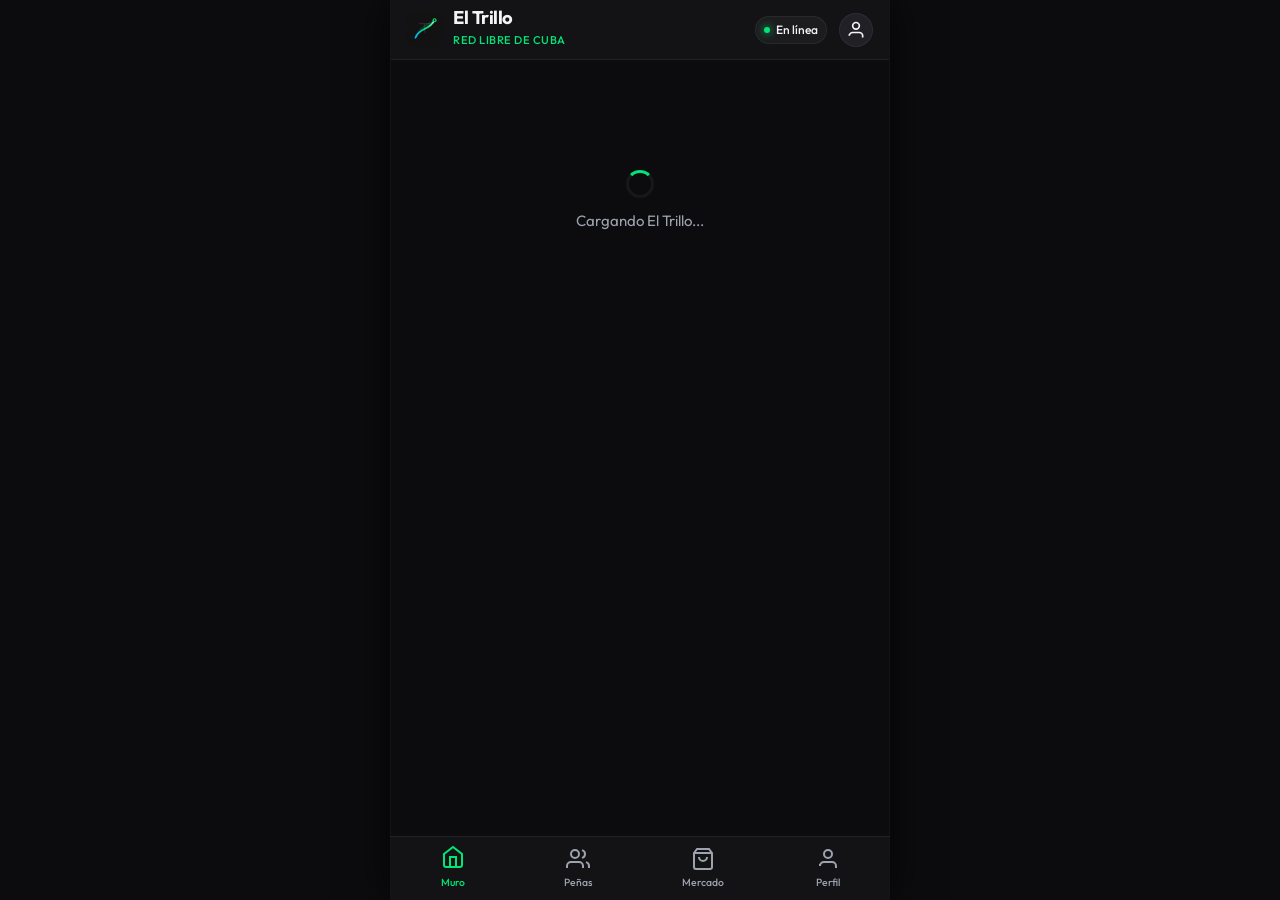
==== index.html @ d22d6e44 "Initial commit - El Trillo PWA with Supabase and Name Generator" ====
<!DOCTYPE html>
<html lang="es">
<head>
  <meta charset="UTF-8">
  <meta name="viewport" content="width=device-width, initial-scale=1.0, maximum-scale=1.0, user-scalable=no">
  
  <title>El Trillo - Red Social Libre de Cuba</title>
  
  <!-- PWA & Mobile Web Tags -->
  <link rel="manifest" href="manifest.json">
  <meta name="theme-color" content="#121212">
  <meta name="mobile-web-app-capable" content="yes">
  <meta name="apple-mobile-web-app-capable" content="yes">
  <meta name="apple-mobile-web-app-status-bar-style" content="black-translucent">
  <meta name="apple-mobile-web-app-title" content="El Trillo">
  <link rel="apple-touch-icon" href="logo.svg">
  
  <!-- Search Engine Optimization (SEO) -->
  <meta name="description" content="Red social y mercado libre diseñado para Cuba. Máxima privacidad, libre de censura, y optimizado para ahorrar datos móviles.">
  <meta property="og:title" content="El Trillo - Red Social Libre de Cuba">
  <meta property="og:description" content="Navega de forma libre, vende sin geo-bloqueo y publica de manera anónima con el menor consumo de datos.">
  <meta property="og:image" content="logo.svg">
  <meta property="og:type" content="website">

  <!-- Inter Google Font for Sleek Modern Typography -->
  <link rel="preconnect" href="https://fonts.googleapis.com">
  <link rel="preconnect" href="https://fonts.gstatic.com" crossorigin>
  <link href="https://fonts.googleapis.com/css2?family=Outfit:wght@300;400;500;600;700&display=swap" rel="stylesheet">

  <!-- Core App Stylesheet -->
  <link rel="stylesheet" href="app.css">

  <!-- Supabase Client Library (Cached by Service Worker) -->
  <script src="https://cdn.jsdelivr.net/npm/@supabase/supabase-js@2/dist/umd/supabase.js"></script>
</head>
<body>

  <!-- Top Global Header -->
  <header class="app-header">
    <div class="header-brand">
      <img src="logo.svg" alt="El Trillo Logo" class="header-logo" width="36" height="36">
      <div class="brand-text">
        <h1>El Trillo</h1>
        <span class="brand-sub">Red Libre de Cuba</span>
      </div>
    </div>
    
    <div class="header-actions">
      <!-- Network status badge -->
      <div id="network-badge" class="network-badge online">
        <span class="badge-dot"></span>
        <span class="badge-label">En línea</span>
      </div>

      <!-- User Profile Header Quick Button -->
      <button id="auth-quick-btn" class="btn-auth-quick" aria-label="Acceso de usuario">
        <!-- Will be filled by JS with user avatar or default key icon -->
        <svg viewBox="0 0 24 24" width="20" height="20" fill="none" stroke="currentColor" stroke-width="2">
          <path d="M20 21v-2a4 4 0 0 0-4-4H8a4 4 0 0 0-4 4v-2M12 11a4 4 0 1 0 0-8 4 4 0 0 0 0 8z" />
        </svg>
      </button>
    </div>
  </header>

  <!-- PWA Install Prompt Banner (Android/iOS custom instructions) -->
  <div id="pwa-install-banner" class="pwa-banner hidden">
    <div class="pwa-banner-content">
      <img src="logo.svg" alt="Logo" width="40" height="40">
      <div class="pwa-banner-text">
        <h4>Instalar El Trillo</h4>
        <p>Añade a tu pantalla de inicio para navegar sin barras y ahorrar más datos.</p>
      </div>
    </div>
    <div class="pwa-banner-buttons">
      <button id="pwa-btn-dismiss" class="btn-secondary btn-sm">Ahora no</button>
      <button id="pwa-btn-install" class="btn-primary btn-sm">Instalar</button>
    </div>
  </div>

  <!-- iOS-Specific Manual PWA Install Modal -->
  <div id="ios-pwa-modal" class="modal hidden" role="dialog" aria-modal="true">
    <div class="modal-content text-center">
      <div class="modal-header">
        <h3>Instalar en iPhone / iPad</h3>
        <button class="btn-close-modal" aria-label="Cerrar modal">&times;</button>
      </div>
      <div class="ios-install-steps">
        <p>Sigue estos sencillos pasos para instalar <strong>El Trillo</strong> en tu iOS:</p>
        <ol>
          <li>Pulsa el botón de <strong>Compartir</strong> <svg viewBox="0 0 24 24" width="18" height="18" fill="none" stroke="currentColor" stroke-width="2" style="display:inline; vertical-align:middle;"><path d="M4 12v8a2 2 0 0 0 2 2h12a2 2 0 0 0 2-2v-8M16 6l-4-4-4 4M12 2v13"/></svg> en la barra inferior de Safari.</li>
          <li>Desplázate hacia abajo y selecciona la opción <strong>Añadir a la pantalla de inicio</strong>.</li>
          <li>Pulsa <strong>Añadir</strong> en la esquina superior derecha.</li>
        </ol>
      </div>
      <button class="btn-primary full-width close-modal-btn">Entendido</button>
    </div>
  </div>

  <!-- Global Toast Notification Center -->
  <div id="toast-container" class="toast-container"></div>

  <!-- MAIN VIEWPORT CONTAINER -->
  <main id="app-viewport" class="app-viewport">
    <!-- Dynamic pages will be dynamically injected here by app.js:
         - View 1: El Muro (Feed of posts, filtering)
         - View 2: Peñas (Thematic and regional groups)
         - View 3: Mercado (Local Marketplace listings)
         - View 4: Mi Perfil (User Account settings & own activities)
    -->
    <div class="view-loading">
      <div class="spinner"></div>
      <p>Cargando El Trillo...</p>
    </div>
  </main>

  <!-- Global Modal for Auth (Login / Signup) -->
  <div id="auth-modal" class="modal hidden" role="dialog" aria-modal="true">
    <div class="modal-content">
      <div class="modal-header">
        <h3 id="auth-title">Iniciar Sesión</h3>
        <button class="btn-close-modal" aria-label="Cerrar modal">&times;</button>
      </div>
      <div class="modal-body">
        <form id="auth-form">
          <div class="form-group">
            <label for="auth-email">Correo Electrónico</label>
            <input type="email" id="auth-email" required placeholder="correo@ejemplo.com">
            <span class="form-help">No solicitamos número de teléfono para proteger tu identidad.</span>
          </div>
          <div class="form-group">
            <label for="auth-password">Contraseña</label>
            <input type="password" id="auth-password" required placeholder="Mínimo 6 caracteres" minlength="6">
          </div>
          
          <!-- Registration Fields (Hidden during Login mode) -->
          <div id="register-fields" class="hidden">
            <div class="form-group">
              <label for="auth-username">Nombre de usuario (@alias)</label>
              <div style="display:flex; flex-direction:column; gap:6px;">
                <input type="text" id="auth-username" placeholder="el_trillador" pattern="[a-zA-Z0-9_]{3,35}">
                <button type="button" id="btn-generate-native-name" class="btn-secondary btn-sm" style="align-self:flex-start; font-size:0.75rem; padding: 4px 8px; border-color: rgba(0, 230, 118, 0.2); color: var(--primary);">
                  🪶 Generar Nombre Aborigen (Opcional)
                </button>
              </div>
              <span class="form-help">Solo letras, números y guión bajo. Debe ser único.</span>
            </div>

            <div class="form-group">
              <label for="auth-displayname">Nombre a Mostrar</label>
              <input type="text" id="auth-displayname" placeholder="Juan de Cuba">
            </div>
            <div class="form-group row">
              <div class="col">
                <label for="auth-province">Provincia</label>
                <select id="auth-province"></select>
              </div>
              <div class="col">
                <label for="auth-municipality">Municipio</label>
                <select id="auth-municipality" disabled><option value="">Selecciona Provincia</option></select>
              </div>
            </div>
            <div class="form-group toggle-group">
              <label class="toggle-switch">
                <input type="checkbox" id="auth-is-anonymous">
                <span class="slider"></span>
              </label>
              <div class="toggle-label">
                <span>Modo Anónimo Predeterminado</span>
                <p>Oculta tu avatar y nombre real en todas tus interacciones de forma predeterminada.</p>
              </div>
            </div>
          </div>

          <button type="submit" id="auth-submit-btn" class="btn-primary full-width">Entrar</button>
        </form>

        <div class="auth-toggle">
          <p id="auth-toggle-text">¿No tienes cuenta? <a href="#" id="auth-toggle-link">Regístrate gratis</a></p>
        </div>
      </div>
    </div>
  </div>

  <!-- Global Modal for Creating a Post -->
  <div id="post-modal" class="modal hidden" role="dialog" aria-modal="true">
    <div class="modal-content">
      <div class="modal-header">
        <h3>Crear Publicación</h3>
        <button class="btn-close-modal" aria-label="Cerrar modal">&times;</button>
      </div>
      <div class="modal-body">
        <form id="post-form">
          <div class="form-group">
            <textarea id="post-content" rows="4" required placeholder="¿Qué está pasando en tu comunidad? Comparte libremente..."></textarea>
          </div>

          <!-- Image selector with compression preview -->
          <div class="form-group">
            <label class="image-upload-label" for="post-image-input">
              <svg viewBox="0 0 24 24" width="20" height="20" fill="none" stroke="currentColor" stroke-width="2">
                <rect x="3" y="3" width="18" height="18" rx="2" ry="2"/>
                <circle cx="8.5" cy="8.5" r="1.5"/>
                <polyline points="21 15 16 10 5 21"/>
              </svg>
              <span>Añadir Imagen (Compresión automática)</span>
            </label>
            <input type="file" id="post-image-input" accept="image/*" class="hidden">
            <div id="post-image-preview-container" class="image-preview-container hidden">
              <img id="post-image-preview" src="" alt="Vista previa">
              <button type="button" id="btn-remove-post-image" class="btn-remove-image">&times;</button>
              <span id="post-image-info" class="image-info"></span>
            </div>
          </div>

          <div class="form-group row">
            <div class="col">
              <label for="post-province">Provincia</label>
              <select id="post-province"></select>
            </div>
            <div class="col">
              <label for="post-municipality">Municipio</label>
              <select id="post-municipality" disabled><option value="">Todo el municipio</option></select>
            </div>
          </div>

          <div class="form-group">
            <label for="post-tags">Etiquetas (Separadas por comas)</label>
            <input type="text" id="post-tags" placeholder="empleo, apagones, internet">
          </div>

          <!-- Crucial Privacy Anonymity Toggle -->
          <div class="form-group privacy-toggle">
            <label class="toggle-switch">
              <input type="checkbox" id="post-is-anonymous">
              <span class="slider"></span>
            </label>
            <div class="toggle-label">
              <span>Publicar de forma anónima</span>
              <p>Tu alias real y tu avatar no se vincularán a esta publicación. Nadie podrá saber quién la escribió.</p>
            </div>
          </div>

          <button type="submit" class="btn-primary full-width">Publicar en El Muro</button>
        </form>
      </div>
    </div>
  </div>

  <!-- Global Modal for Creating a Marketplace Listing -->
  <div id="listing-modal" class="modal hidden" role="dialog" aria-modal="true">
    <div class="modal-content">
      <div class="modal-header">
        <h3>Publicar en el Mercado</h3>
        <button class="btn-close-modal" aria-label="Cerrar modal">&times;</button>
      </div>
      <div class="modal-body">
        <form id="listing-form">
          <div class="form-group">
            <label for="listing-title">Título del artículo</label>
            <input type="text" id="listing-title" required placeholder="Ej: Splitter Royal 1 Tonelada Nuevo">
          </div>

          <div class="form-group row">
            <div class="col-8">
              <label for="listing-price">Precio</label>
              <input type="number" id="listing-price" required placeholder="Precio de venta">
            </div>
            <div class="col-4">
              <label for="listing-currency">Moneda</label>
              <select id="listing-currency">
                <option value="CUP">CUP</option>
                <option value="MLC">MLC</option>
                <option value="USD">USD</option>
              </select>
            </div>
          </div>

          <div class="form-group">
            <label for="listing-category">Categoría</label>
            <select id="listing-category">
              <option value="Electrodomésticos">Electrodomésticos</option>
              <option value="Tecnología">Tecnología (Móviles, PCs)</option>
              <option value="Hogar">Hogar y Muebles</option>
              <option value="Ropa">Ropa y Calzado</option>
              <option value="Alimentos">Alimentos y Aseo</option>
              <option value="Transporte">Motos y Autos</option>
              <option value="Empleos">Ofertas de Empleo</option>
              <option value="Otros">Otros</option>
            </select>
          </div>

          <div class="form-group">
            <label for="listing-description">Descripción</label>
            <textarea id="listing-description" rows="3" required placeholder="Detalla el estado, garantía y transporte del artículo..."></textarea>
          </div>

          <!-- Contact phone to generate direct WhatsApp link (saves bandwidth, bypasses internal chat) -->
          <div class="form-group">
            <label for="listing-phone">Número de Teléfono (WhatsApp)</label>
            <input type="tel" id="listing-phone" required placeholder="Ej: 53555555" pattern="(\+?53)?\s?5\d{7}">
            <span class="form-help">Usado solo para crear el enlace de chat directo de WhatsApp.</span>
          </div>

          <div class="form-group row">
            <div class="col">
              <label for="listing-province">Provincia</label>
              <select id="listing-province" required></select>
            </div>
            <div class="col">
              <label for="listing-municipality">Municipio</label>
              <select id="listing-municipality" required disabled><option value="">Selecciona Provincia</option></select>
            </div>
          </div>

          <!-- Compression photo selector -->
          <div class="form-group">
            <label class="image-upload-label" for="listing-images-input">
              <svg viewBox="0 0 24 24" width="20" height="20" fill="none" stroke="currentColor" stroke-width="2">
                <rect x="3" y="3" width="18" height="18" rx="2" ry="2"/>
                <circle cx="8.5" cy="8.5" r="1.5"/>
                <polyline points="21 15 16 10 5 21"/>
              </svg>
              <span>Añadir Imagen (Compresión automática)</span>
            </label>
            <input type="file" id="listing-images-input" accept="image/*" class="hidden">
            <div id="listing-image-preview-container" class="image-preview-container hidden">
              <img id="listing-image-preview" src="" alt="Vista previa">
              <button type="button" id="btn-remove-listing-image" class="btn-remove-image">&times;</button>
              <span id="listing-image-info" class="image-info"></span>
            </div>
          </div>

          <button type="submit" class="btn-primary full-width">Publicar en el Mercado</button>
        </form>
      </div>
    </div>
  </div>

  <!-- Global Modal for Creating a Group (Peña) -->
  <div id="group-modal" class="modal hidden" role="dialog" aria-modal="true">
    <div class="modal-content">
      <div class="modal-header">
        <h3>Crear Nueva Peña</h3>
        <button class="btn-close-modal" aria-label="Cerrar modal">&times;</button>
      </div>
      <div class="modal-body">
        <form id="group-form">
          <div class="form-group">
            <label for="group-name">Nombre de la Peña</label>
            <input type="text" id="group-name" required placeholder="Ej: Programadores de La Habana">
          </div>
          <div class="form-group">
            <label for="group-category">Categoría</label>
            <select id="group-category">
              <option value="Tecnología">Tecnología y Ciencia</option>
              <option value="Deportes">Deportes (Fútbol, Béisbol)</option>
              <option value="Arte">Cultura, Música y Cine</option>
              <option value="Regional">Comunidad / Regional</option>
              <option value="Trueque">Intercambios y Negocios</option>
              <option value="Otros">Entretenimiento / Otros</option>
            </select>
          </div>
          <div class="form-group">
            <label for="group-province">Provincia Asociada</label>
            <select id="group-province"></select>
          </div>
          <div class="form-group">
            <label for="group-description">Descripción de la peña</label>
            <textarea id="group-description" rows="3" required placeholder="¿Cuál es el propósito y reglas de tu peña?"></textarea>
          </div>
          <div class="form-group toggle-group">
            <label class="toggle-switch">
              <input type="checkbox" id="group-is-private">
              <span class="slider"></span>
            </label>
            <div class="toggle-label">
              <span>Peña Privada</span>
              <p>Los posts de esta peña solo podrán ser vistos por miembros de la misma.</p>
            </div>
          </div>
          <button type="submit" class="btn-primary full-width">Crear Peña</button>
        </form>
      </div>
    </div>
  </div>

  <!-- Bottom Navigation Bar for Mobile (Always visible) -->
  <nav class="app-nav">
    <a href="#" class="nav-item active" data-view="muro" id="nav-item-muro">
      <svg viewBox="0 0 24 24" class="nav-icon" width="24" height="24">
        <path d="M3 9l9-7 9 7v11a2 2 0 0 1-2 2H5a2 2 0 0 1-2-2z"/>
        <polyline points="9 22 9 12 15 12 15 22"/>
      </svg>
      <span class="nav-label">Muro</span>
    </a>
    <a href="#" class="nav-item" data-view="grupos" id="nav-item-grupos">
      <svg viewBox="0 0 24 24" class="nav-icon" width="24" height="24">
        <path d="M17 21v-2a4 4 0 0 0-4-4H5a4 4 0 0 0-4 4v2"/>
        <circle cx="9" cy="7" r="4"/>
        <path d="M23 21v-2a4 4 0 0 0-3-3.87"/>
        <path d="M16 3.13a4 4 0 0 1 0 7.75"/>
      </svg>
      <span class="nav-label">Peñas</span>
    </a>
    <a href="#" class="nav-item" data-view="mercado" id="nav-item-mercado">
      <svg viewBox="0 0 24 24" class="nav-icon" width="24" height="24">
        <path d="M6 2L3 6v14a2 2 0 0 0 2 2h14a2 2 0 0 0 2-2V6l-3-4z"/>
        <line x1="3" y1="6" x2="21" y2="6"/>
        <path d="M16 10a4 4 0 0 1-8 0"/>
      </svg>
      <span class="nav-label">Mercado</span>
    </a>
    <a href="#" class="nav-item" data-view="perfil" id="nav-item-perfil">
      <svg viewBox="0 0 24 24" class="nav-icon" width="24" height="24">
        <path d="M20 21v-2a4 4 0 0 0-4-4H8a4 4 0 0 0-4 4v-2"/>
        <circle cx="12" cy="7" r="4"/>
      </svg>
      <span class="nav-label">Perfil</span>
    </a>
  </nav>

  <!-- Core App Controller Script -->
  <script src="app.js"></script>
</body>
</html>
---- app.css ----
/* ====================================================
   EL TRILLO - CORE STYLESHEET
   Ultra-optimized, battery-saving dark theme with neon-green accents.
   ==================================================== */

:root {
  /* HSL Tailored Color Palette */
  --bg: #0c0c0e;
  --bg-card: #16161a;
  --bg-elevated: #202026;
  --bg-glass: rgba(22, 22, 26, 0.8);
  
  --primary: #00E676;
  --primary-glow: rgba(0, 230, 118, 0.15);
  --primary-hover: #00C853;
  --accent: #00B0FF;
  
  --whatsapp: #25D366;
  --whatsapp-hover: #20BA5A;
  
  --text: #F3F4F6;
  --text-secondary: #9CA3AF;
  --text-muted: #6B7280;
  
  --border: rgba(255, 255, 255, 0.06);
  --border-active: rgba(0, 230, 118, 0.3);
  
  --error: #FF453A;
  --success: #32D74B;
  --warning: #FFD60A;
  
  --font-family: 'Outfit', -apple-system, BlinkMacSystemFont, sans-serif;
  
  --nav-height: 64px;
  --header-height: 60px;
  
  --shadow: 0 4px 20px rgba(0, 0, 0, 0.4);
  --transition: all 0.25s cubic-bezier(0.4, 0, 0.2, 1);
}

/* Base resets */
* {
  box-sizing: border-box;
  margin: 0;
  padding: 0;
  -webkit-tap-highlight-color: transparent;
}

body {
  background-color: var(--bg);
  color: var(--text);
  font-family: var(--font-family);
  font-size: 15px;
  line-height: 1.5;
  overflow-x: hidden;
  min-height: 100vh;
  /* Centering layout for desktops to act like a phone preview */
  max-width: 500px;
  margin: 0 auto;
  position: relative;
  box-shadow: 0 0 40px rgba(0, 0, 0, 0.8);
  border-left: 1px solid rgba(255, 255, 255, 0.03);
  border-right: 1px solid rgba(255, 255, 255, 0.03);
  display: flex;
  flex-direction: column;
}

/* Custom Scrollbar */
::-webkit-scrollbar {
  width: 4px;
}
::-webkit-scrollbar-track {
  background: var(--bg);
}
::-webkit-scrollbar-thumb {
  background: var(--bg-elevated);
  border-radius: 10px;
}

/* ====================================================
   HEADER STYLING
   ==================================================== */
.app-header {
  position: sticky;
  top: 0;
  z-index: 100;
  height: var(--header-height);
  background-color: var(--bg-glass);
  backdrop-filter: blur(12px);
  -webkit-backdrop-filter: blur(12px);
  display: flex;
  align-items: center;
  justify-content: space-between;
  padding: 0 16px;
  border-bottom: 1px solid var(--border);
}

.header-brand {
  display: flex;
  align-items: center;
  gap: 10px;
}

.header-logo {
  border-radius: 8px;
  object-fit: cover;
  transition: transform 0.3s;
}

.header-logo:hover {
  transform: rotate(5deg) scale(1.05);
}

.brand-text h1 {
  font-size: 1.15rem;
  font-weight: 700;
  letter-spacing: -0.5px;
  line-height: 1.1;
}

.brand-sub {
  font-size: 0.7rem;
  color: var(--primary);
  font-weight: 500;
  text-transform: uppercase;
  letter-spacing: 0.5px;
}

.header-actions {
  display: flex;
  align-items: center;
  gap: 12px;
}

/* Network Status Badge */
.network-badge {
  display: flex;
  align-items: center;
  gap: 6px;
  padding: 4px 8px;
  border-radius: 20px;
  background-color: rgba(255, 255, 255, 0.04);
  font-size: 0.75rem;
  font-weight: 500;
  border: 1px solid var(--border);
}

.badge-dot {
  width: 6px;
  height: 6px;
  border-radius: 50%;
  background-color: var(--text-muted);
}

.network-badge.online .badge-dot {
  background-color: var(--primary);
  box-shadow: 0 0 8px var(--primary);
}

.network-badge.offline .badge-dot {
  background-color: var(--error);
  box-shadow: 0 0 8px var(--error);
}

/* Auth Quick Button */
.btn-auth-quick {
  background: var(--bg-elevated);
  border: 1px solid var(--border);
  color: var(--text);
  width: 34px;
  height: 34px;
  border-radius: 50%;
  display: flex;
  align-items: center;
  justify-content: center;
  cursor: pointer;
  overflow: hidden;
  transition: var(--transition);
}

.btn-auth-quick:active {
  transform: scale(0.92);
}

.btn-auth-quick img {
  width: 100%;
  height: 100%;
  object-fit: cover;
}

/* ====================================================
   PWA INSTALL BANNER
   ==================================================== */
.pwa-banner {
  background-color: var(--bg-elevated);
  border-bottom: 1px solid var(--border);
  padding: 12px 16px;
  display: flex;
  flex-direction: column;
  gap: 10px;
  animation: slideDown 0.3s cubic-bezier(0.16, 1, 0.3, 1);
  z-index: 99;
}

.pwa-banner-content {
  display: flex;
  gap: 12px;
  align-items: center;
}

.pwa-banner-content img {
  border-radius: 8px;
}

.pwa-banner-text h4 {
  font-size: 0.9rem;
  font-weight: 600;
}

.pwa-banner-text p {
  font-size: 0.75rem;
  color: var(--text-secondary);
}

.pwa-banner-buttons {
  display: flex;
  justify-content: flex-end;
  gap: 8px;
}

/* ====================================================
   CORE LAYOUT VIEWS
   ==================================================== */
.app-viewport {
  flex: 1;
  padding: 16px 16px calc(var(--nav-height) + 16px) 16px;
  overflow-y: auto;
  position: relative;
  min-height: calc(100vh - var(--header-height) - var(--nav-height));
}

.view-loading {
  display: flex;
  flex-direction: column;
  align-items: center;
  justify-content: center;
  min-height: 250px;
  gap: 12px;
  color: var(--text-secondary);
}

.spinner {
  width: 28px;
  height: 28px;
  border: 3px solid rgba(255, 255, 255, 0.05);
  border-top-color: var(--primary);
  border-radius: 50%;
  animation: spin 0.8s linear infinite;
}

/* ====================================================
   BUTTONS & INPUTS DESIGN SYSTEM
   ==================================================== */
.btn-primary, .btn-secondary, .btn-whatsapp {
  font-family: var(--font-family);
  display: inline-flex;
  align-items: center;
  justify-content: center;
  gap: 8px;
  padding: 10px 20px;
  border-radius: 12px;
  font-weight: 600;
  font-size: 0.9rem;
  border: none;
  cursor: pointer;
  transition: var(--transition);
}

.btn-primary {
  background-color: var(--primary);
  color: #0c0c0e;
}

.btn-primary:hover, .btn-primary:active {
  background-color: var(--primary-hover);
  transform: translateY(-1px);
}

.btn-primary:active {
  transform: translateY(0) scale(0.98);
}

.btn-secondary {
  background-color: var(--bg-elevated);
  border: 1px solid var(--border);
  color: var(--text);
}

.btn-secondary:active {
  background-color: rgba(255, 255, 255, 0.08);
  transform: scale(0.98);
}

.btn-whatsapp {
  background-color: var(--whatsapp);
  color: #FFFFFF;
}

.btn-whatsapp:hover, .btn-whatsapp:active {
  background-color: var(--whatsapp-hover);
}

.btn-sm {
  padding: 6px 12px;
  font-size: 0.8rem;
  border-radius: 8px;
}

.full-width {
  width: 100%;
}

.form-group {
  margin-bottom: 16px;
  display: flex;
  flex-direction: column;
  gap: 6px;
}

.form-group.row {
  flex-direction: row;
  gap: 12px;
}

.form-group.row .col {
  flex: 1;
}

.form-group.row .col-8 {
  flex: 2;
}

.form-group.row .col-4 {
  flex: 1;
}

label {
  font-size: 0.85rem;
  font-weight: 500;
  color: var(--text-secondary);
}

input[type="text"],
input[type="email"],
input[type="password"],
input[type="number"],
input[type="tel"],
textarea,
select {
  font-family: var(--font-family);
  background-color: var(--bg-card);
  border: 1px solid var(--border);
  color: var(--text);
  padding: 10px 14px;
  border-radius: 10px;
  font-size: 0.9rem;
  outline: none;
  transition: var(--transition);
}

input:focus, textarea:focus, select:focus {
  border-color: var(--primary);
  box-shadow: 0 0 0 1px var(--primary);
}

textarea {
  resize: vertical;
}

select {
  appearance: none;
  background-image: url("data:image/svg+xml,%3Csvg xmlns='http://www.w3.org/2000/svg' viewBox='0 0 24 24' fill='none' stroke='%239CA3AF' stroke-width='2' stroke-linecap='round' stroke-linejoin='round'%3E%3Cpolyline points='6 9 12 15 18 9'%3E%3C/polyline%3E%3C/svg%3E");
  background-repeat: no-repeat;
  background-position: right 12px center;
  background-size: 16px;
  padding-right: 36px;
}

.form-help {
  font-size: 0.75rem;
  color: var(--text-muted);
}

/* Toggle Switch Styling */
.toggle-group {
  display: flex;
  align-items: flex-start;
  gap: 12px;
  padding: 10px 0;
}

.toggle-switch {
  position: relative;
  display: inline-block;
  min-width: 44px;
  height: 24px;
}

.toggle-switch input {
  opacity: 0;
  width: 0;
  height: 0;
}

.slider {
  position: absolute;
  cursor: pointer;
  top: 0;
  left: 0;
  right: 0;
  bottom: 0;
  background-color: var(--bg-elevated);
  transition: .3s;
  border-radius: 24px;
  border: 1px solid var(--border);
}

.slider:before {
  position: absolute;
  content: "";
  height: 16px;
  width: 16px;
  left: 3px;
  bottom: 3px;
  background-color: var(--text-secondary);
  transition: .3s;
  border-radius: 50%;
}

.toggle-switch input:checked + .slider {
  background-color: var(--primary-glow);
  border-color: var(--primary);
}

.toggle-switch input:checked + .slider:before {
  transform: translateX(20px);
  background-color: var(--primary);
}

.toggle-label span {
  font-size: 0.9rem;
  font-weight: 600;
  display: block;
}

.toggle-label p {
  font-size: 0.75rem;
  color: var(--text-secondary);
  margin-top: 2px;
}

/* ====================================================
   IMAGE COMPRESSION & PREVIEWS
   ==================================================== */
.image-upload-label {
  display: flex;
  align-items: center;
  justify-content: center;
  gap: 8px;
  background-color: var(--bg-card);
  border: 1px dashed var(--border);
  padding: 12px;
  border-radius: 10px;
  cursor: pointer;
  font-size: 0.85rem;
  color: var(--text-secondary);
  transition: var(--transition);
}

.image-upload-label:active {
  border-color: var(--primary);
  background-color: var(--primary-glow);
}

.image-preview-container {
  position: relative;
  margin-top: 10px;
  border-radius: 8px;
  overflow: hidden;
  border: 1px solid var(--border);
  height: 160px;
}

.image-preview-container img {
  width: 100%;
  height: 100%;
  object-fit: cover;
}

.btn-remove-image {
  position: absolute;
  top: 8px;
  right: 8px;
  background-color: rgba(0, 0, 0, 0.75);
  color: #fff;
  border: none;
  width: 26px;
  height: 26px;
  border-radius: 50%;
  cursor: pointer;
  display: flex;
  align-items: center;
  justify-content: center;
  font-size: 1.1rem;
}

.image-info {
  position: absolute;
  bottom: 8px;
  left: 8px;
  background-color: rgba(0, 0, 0, 0.75);
  color: var(--primary);
  padding: 4px 8px;
  border-radius: 4px;
  font-size: 0.75rem;
  font-weight: 500;
}

/* ====================================================
   EL MURO FEED & POST COMPONENT
   ==================================================== */
.feed-filter-bar {
  display: flex;
  flex-direction: column;
  gap: 8px;
  background-color: var(--bg-card);
  padding: 12px;
  border-radius: 14px;
  border: 1px solid var(--border);
  margin-bottom: 16px;
}

.filter-row {
  display: flex;
  gap: 8px;
}

.filter-row select {
  flex: 1;
  padding: 8px 12px;
  font-size: 0.8rem;
  border-radius: 8px;
}

.feed-header-actions {
  display: flex;
  justify-content: space-between;
  align-items: center;
  margin-bottom: 12px;
}

.feed-header-actions h3 {
  font-size: 1rem;
  font-weight: 600;
  color: var(--text-secondary);
}

.card-create-post {
  background-color: var(--bg-card);
  border: 1px solid var(--border);
  border-radius: 16px;
  padding: 12px 16px;
  display: flex;
  align-items: center;
  gap: 12px;
  cursor: pointer;
  margin-bottom: 16px;
  transition: var(--transition);
}

.card-create-post:active {
  transform: scale(0.99);
  background-color: var(--bg-elevated);
}

.card-create-avatar {
  width: 36px;
  height: 36px;
  border-radius: 50%;
  background-color: var(--bg-elevated);
  display: flex;
  align-items: center;
  justify-content: center;
  color: var(--text-secondary);
}

.card-create-post span {
  color: var(--text-muted);
  font-size: 0.9rem;
}

/* Post Card Layout */
.post-card {
  background-color: var(--bg-card);
  border: 1px solid var(--border);
  border-radius: 16px;
  padding: 16px;
  margin-bottom: 14px;
  animation: fadeIn 0.3s ease;
}

.post-author-row {
  display: flex;
  align-items: center;
  justify-content: space-between;
  margin-bottom: 10px;
}

.author-info {
  display: flex;
  align-items: center;
  gap: 10px;
}

.author-avatar {
  width: 38px;
  height: 38px;
  border-radius: 50%;
  background-color: var(--bg-elevated);
  display: flex;
  align-items: center;
  justify-content: center;
  overflow: hidden;
  border: 1.5px solid var(--border);
}

.author-avatar img {
  width: 100%;
  height: 100%;
  object-fit: cover;
}

.author-details {
  display: flex;
  flex-direction: column;
}

.author-name {
  font-size: 0.9rem;
  font-weight: 600;
}

.post-meta {
  font-size: 0.72rem;
  color: var(--text-secondary);
}

.author-badge-anon {
  background-color: rgba(255, 255, 255, 0.05);
  border: 1px solid rgba(255, 255, 255, 0.08);
  color: var(--text-secondary);
  font-size: 0.7rem;
  padding: 2px 6px;
  border-radius: 6px;
  font-weight: 500;
}

.badge-location {
  display: inline-flex;
  align-items: center;
  gap: 3px;
  font-size: 0.72rem;
  color: var(--accent);
  background-color: rgba(0, 176, 255, 0.08);
  padding: 2px 6px;
  border-radius: 6px;
  margin-left: auto;
}

.post-content {
  font-size: 0.92rem;
  line-height: 1.5;
  white-space: pre-wrap;
  word-break: break-word;
  margin-bottom: 12px;
}

.post-image {
  border-radius: 12px;
  overflow: hidden;
  max-height: 250px;
  margin-bottom: 12px;
  border: 1px solid var(--border);
  background-color: #000;
}

.post-image img {
  width: 100%;
  height: 100%;
  object-fit: contain;
  display: block;
}

.post-tags {
  display: flex;
  flex-wrap: wrap;
  gap: 6px;
  margin-bottom: 12px;
}

.tag {
  font-size: 0.72rem;
  background-color: var(--bg-elevated);
  padding: 2px 6px;
  border-radius: 4px;
  color: var(--primary);
  font-weight: 500;
}

/* Post Actions Footer */
.post-actions {
  display: flex;
  align-items: center;
  border-top: 1px solid var(--border);
  padding-top: 10px;
  gap: 16px;
}

.btn-post-action {
  background: none;
  border: none;
  color: var(--text-secondary);
  font-family: var(--font-family);
  font-size: 0.82rem;
  display: inline-flex;
  align-items: center;
  gap: 6px;
  cursor: pointer;
  transition: var(--transition);
}

.btn-post-action:active {
  transform: scale(0.92);
}

.btn-post-action.comment-active {
  color: var(--primary);
}

/* Comments Section inside Card */
.comments-section {
  background-color: rgba(0, 0, 0, 0.15);
  border-radius: 10px;
  margin-top: 12px;
  padding: 10px;
  display: flex;
  flex-direction: column;
  gap: 8px;
  border: 1px solid rgba(255, 255, 255, 0.02);
}

.comment-item {
  display: flex;
  flex-direction: column;
  padding-bottom: 8px;
  border-bottom: 1px solid rgba(255, 255, 255, 0.03);
}

.comment-item:last-child {
  border-bottom: none;
  padding-bottom: 0;
}

.comment-header {
  display: flex;
  align-items: center;
  gap: 6px;
  margin-bottom: 2px;
}

.comment-author {
  font-size: 0.8rem;
  font-weight: 600;
}

.comment-meta {
  font-size: 0.68rem;
  color: var(--text-muted);
}

.comment-body {
  font-size: 0.85rem;
  color: var(--text-secondary);
  word-break: break-word;
}

.comment-input-row {
  display: flex;
  gap: 8px;
  margin-top: 6px;
}

.comment-input-row input {
  flex: 1;
  padding: 6px 12px;
  font-size: 0.8rem;
  border-radius: 8px;
}

.btn-send-comment {
  background-color: var(--primary);
  border: none;
  color: #121212;
  border-radius: 8px;
  padding: 0 12px;
  cursor: pointer;
  font-weight: 600;
  font-size: 0.8rem;
  display: flex;
  align-items: center;
  justify-content: center;
}

/* ====================================================
   PEÑAS (GROUPS) VIEW
   ==================================================== */
.pena-list {
  display: flex;
  flex-direction: column;
  gap: 12px;
}

.pena-card {
  background-color: var(--bg-card);
  border: 1px solid var(--border);
  border-radius: 16px;
  padding: 16px;
  display: flex;
  flex-direction: column;
  gap: 10px;
}

.pena-header {
  display: flex;
  align-items: flex-start;
  justify-content: space-between;
}

.pena-title-group h3 {
  font-size: 1rem;
  font-weight: 600;
}

.pena-category {
  font-size: 0.72rem;
  text-transform: uppercase;
  letter-spacing: 0.5px;
  color: var(--accent);
  font-weight: 600;
}

.pena-badge-private {
  font-size: 0.65rem;
  background-color: rgba(255, 69, 58, 0.1);
  color: var(--error);
  padding: 2px 6px;
  border-radius: 6px;
  font-weight: 500;
}

.pena-description {
  font-size: 0.85rem;
  color: var(--text-secondary);
}

.pena-footer {
  display: flex;
  align-items: center;
  justify-content: space-between;
  border-top: 1px solid var(--border);
  padding-top: 10px;
  margin-top: 4px;
}

.pena-meta {
  font-size: 0.75rem;
  color: var(--text-muted);
}

/* ====================================================
   MERCADO (MARKETPLACE) VIEW
   ==================================================== */
.marketplace-grid {
  display: grid;
  grid-template-columns: 1fr;
  gap: 14px;
}

.listing-card {
  background-color: var(--bg-card);
  border: 1px solid var(--border);
  border-radius: 16px;
  overflow: hidden;
  display: flex;
  flex-direction: column;
}

.listing-img-box {
  width: 100%;
  height: 180px;
  background-color: #000;
  position: relative;
}

.listing-img-box img {
  width: 100%;
  height: 100%;
  object-fit: cover;
}

.listing-img-placeholder {
  width: 100%;
  height: 100%;
  display: flex;
  align-items: center;
  justify-content: center;
  background-color: var(--bg-elevated);
  color: var(--text-muted);
}

.listing-price-tag {
  position: absolute;
  bottom: 12px;
  left: 12px;
  background-color: var(--bg-glass);
  backdrop-filter: blur(8px);
  border: 1.5px solid var(--primary);
  color: var(--primary);
  font-weight: 700;
  font-size: 0.95rem;
  padding: 4px 10px;
  border-radius: 8px;
}

.listing-body {
  padding: 16px;
  display: flex;
  flex-direction: column;
  gap: 6px;
}

.listing-category {
  font-size: 0.7rem;
  text-transform: uppercase;
  color: var(--accent);
  font-weight: 600;
  letter-spacing: 0.5px;
}

.listing-title {
  font-size: 0.95rem;
  font-weight: 600;
  color: var(--text);
  line-height: 1.3;
}

.listing-desc {
  font-size: 0.85rem;
  color: var(--text-secondary);
  line-height: 1.4;
  margin-top: 4px;
  display: -webkit-box;
  -webkit-line-clamp: 2;
  -webkit-box-orient: vertical;
  overflow: hidden;
}

.listing-meta-row {
  display: flex;
  justify-content: space-between;
  align-items: center;
  font-size: 0.72rem;
  color: var(--text-muted);
  border-top: 1px solid var(--border);
  padding-top: 10px;
  margin-top: 6px;
}

.listing-actions {
  display: flex;
  gap: 8px;
  margin-top: 10px;
}

/* ====================================================
   MI PERFIL VIEW
   ==================================================== */
.profile-card {
  background-color: var(--bg-card);
  border: 1px solid var(--border);
  border-radius: 18px;
  padding: 20px;
  display: flex;
  flex-direction: column;
  align-items: center;
  text-align: center;
  gap: 12px;
  margin-bottom: 16px;
}

.profile-avatar-large {
  width: 76px;
  height: 76px;
  border-radius: 50%;
  background-color: var(--bg-elevated);
  display: flex;
  align-items: center;
  justify-content: center;
  font-size: 2rem;
  border: 2px solid var(--primary);
  overflow: hidden;
  box-shadow: 0 0 16px var(--primary-glow);
}

.profile-avatar-large img {
  width: 100%;
  height: 100%;
  object-fit: cover;
}

.profile-details-group h2 {
  font-size: 1.25rem;
  font-weight: 600;
}

.profile-username {
  font-size: 0.82rem;
  color: var(--text-secondary);
}

.profile-location-tag {
  display: inline-flex;
  align-items: center;
  gap: 4px;
  background-color: rgba(255, 255, 255, 0.03);
  border: 1px solid var(--border);
  padding: 4px 8px;
  border-radius: 20px;
  font-size: 0.78rem;
  color: var(--text-secondary);
}

.profile-stats-grid {
  display: grid;
  grid-template-columns: repeat(3, 1fr);
  width: 100%;
  border-top: 1px solid var(--border);
  border-bottom: 1px solid var(--border);
  padding: 12px 0;
  margin-top: 8px;
}

.stat-item {
  display: flex;
  flex-direction: column;
}

.stat-val {
  font-weight: 700;
  font-size: 1.1rem;
  color: var(--primary);
}

.stat-lbl {
  font-size: 0.72rem;
  color: var(--text-secondary);
}

/* Auth required helper overlay container */
.auth-prompt-panel {
  display: flex;
  flex-direction: column;
  align-items: center;
  justify-content: center;
  text-align: center;
  padding: 40px 20px;
  background-color: var(--bg-card);
  border: 1px solid var(--border);
  border-radius: 18px;
  min-height: calc(100vh - 200px);
}

.auth-prompt-panel svg {
  color: var(--primary);
  margin-bottom: 16px;
  filter: drop-shadow(0 0 8px var(--primary-glow));
}

.auth-prompt-panel h2 {
  font-size: 1.25rem;
  font-weight: 600;
  margin-bottom: 8px;
}

.auth-prompt-panel p {
  color: var(--text-secondary);
  font-size: 0.9rem;
  margin-bottom: 24px;
  max-width: 320px;
}

/* ====================================================
   BOTTOM NAVIGATION TAB SYSTEM
   ==================================================== */
.app-nav {
  position: fixed;
  bottom: 0;
  left: 0;
  right: 0;
  max-width: 500px;
  margin: 0 auto;
  height: var(--nav-height);
  background-color: var(--bg-glass);
  backdrop-filter: blur(12px);
  -webkit-backdrop-filter: blur(12px);
  border-top: 1px solid var(--border);
  display: grid;
  grid-template-columns: repeat(4, 1fr);
  z-index: 100;
}

.nav-item {
  display: flex;
  flex-direction: column;
  align-items: center;
  justify-content: center;
  color: var(--text-secondary);
  text-decoration: none;
  font-size: 0.65rem;
  font-weight: 500;
  gap: 4px;
  transition: var(--transition);
  position: relative;
}

.nav-icon {
  stroke: var(--text-secondary);
  fill: none;
  stroke-width: 2;
  transition: var(--transition);
}

.nav-item.active {
  color: var(--primary);
}

.nav-item.active .nav-icon {
  stroke: var(--primary);
  transform: translateY(-2px);
}

/* ====================================================
   MODAL WINDOW SYSTEM
   ==================================================== */
.modal {
  position: fixed;
  top: 0;
  left: 0;
  right: 0;
  bottom: 0;
  z-index: 200;
  background-color: rgba(0, 0, 0, 0.7);
  backdrop-filter: blur(4px);
  -webkit-backdrop-filter: blur(4px);
  display: flex;
  align-items: flex-end;
  justify-content: center;
  transition: opacity 0.3s ease;
}

.modal.hidden {
  opacity: 0;
  pointer-events: none;
}

.modal-content {
  background-color: var(--bg-card);
  width: 100%;
  max-width: 500px;
  border-top-left-radius: 20px;
  border-top-right-radius: 20px;
  padding: 20px;
  border-top: 1px solid var(--border);
  max-height: 90vh;
  overflow-y: auto;
  box-shadow: 0 -8px 30px rgba(0, 0, 0, 0.5);
  animation: slideUp 0.3s cubic-bezier(0.16, 1, 0.3, 1);
}

.modal.hidden .modal-content {
  transform: translateY(100%);
}

.modal-header {
  display: flex;
  justify-content: space-between;
  align-items: center;
  padding-bottom: 12px;
  border-bottom: 1px solid var(--border);
  margin-bottom: 16px;
}

.modal-header h3 {
  font-size: 1.1rem;
  font-weight: 600;
}

.btn-close-modal {
  background: none;
  border: none;
  font-size: 1.6rem;
  color: var(--text-secondary);
  cursor: pointer;
  padding: 4px;
}

.btn-close-modal:hover {
  color: #fff;
}

.auth-toggle {
  text-align: center;
  margin-top: 16px;
  font-size: 0.85rem;
  color: var(--text-secondary);
}

.auth-toggle a {
  color: var(--primary);
  text-decoration: none;
  font-weight: 600;
}

/* ====================================================
   TOAST SYSTEM
   ==================================================== */
.toast-container {
  position: fixed;
  top: 16px;
  left: 50%;
  transform: translateX(-50%);
  z-index: 300;
  width: calc(100% - 32px);
  max-width: 380px;
  display: flex;
  flex-direction: column;
  gap: 8px;
  pointer-events: none;
}

.toast {
  background-color: var(--bg-elevated);
  border-left: 4px solid var(--primary);
  border-top: 1px solid var(--border);
  border-right: 1px solid var(--border);
  border-bottom: 1px solid var(--border);
  color: var(--text);
  padding: 10px 14px;
  border-radius: 8px;
  font-size: 0.8rem;
  font-weight: 500;
  box-shadow: var(--shadow);
  display: flex;
  justify-content: space-between;
  align-items: center;
  animation: slideInTop 0.3s cubic-bezier(0.175, 0.885, 0.32, 1.275);
  pointer-events: auto;
}

.toast.error {
  border-left-color: var(--error);
}

.toast.success {
  border-left-color: var(--success);
}

.toast.info {
  border-left-color: var(--accent);
}

.btn-toast-close {
  background: none;
  border: none;
  color: var(--text-secondary);
  font-size: 1.1rem;
  cursor: pointer;
  padding: 2px 6px;
}

/* Utility Helpers */
.hidden {
  display: none !important;
}

.text-center {
  text-align: center;
}

/* ====================================================
   KEYFRAMES ANIMATION LIBRARY
   ==================================================== */
@keyframes spin {
  0% { transform: rotate(0deg); }
  100% { transform: rotate(360deg); }
}

@keyframes fadeIn {
  from { opacity: 0; transform: translateY(4px); }
  to { opacity: 1; transform: translateY(0); }
}

@keyframes slideUp {
  from { transform: translateY(100%); }
  to { transform: translateY(0); }
}

@keyframes slideDown {
  from { transform: translateY(-100%); opacity: 0; }
  to { transform: translateY(0); opacity: 1; }
}

@keyframes slideInTop {
  from { transform: translateY(-20px); opacity: 0; }
  to { transform: translateY(0); opacity: 1; }
}
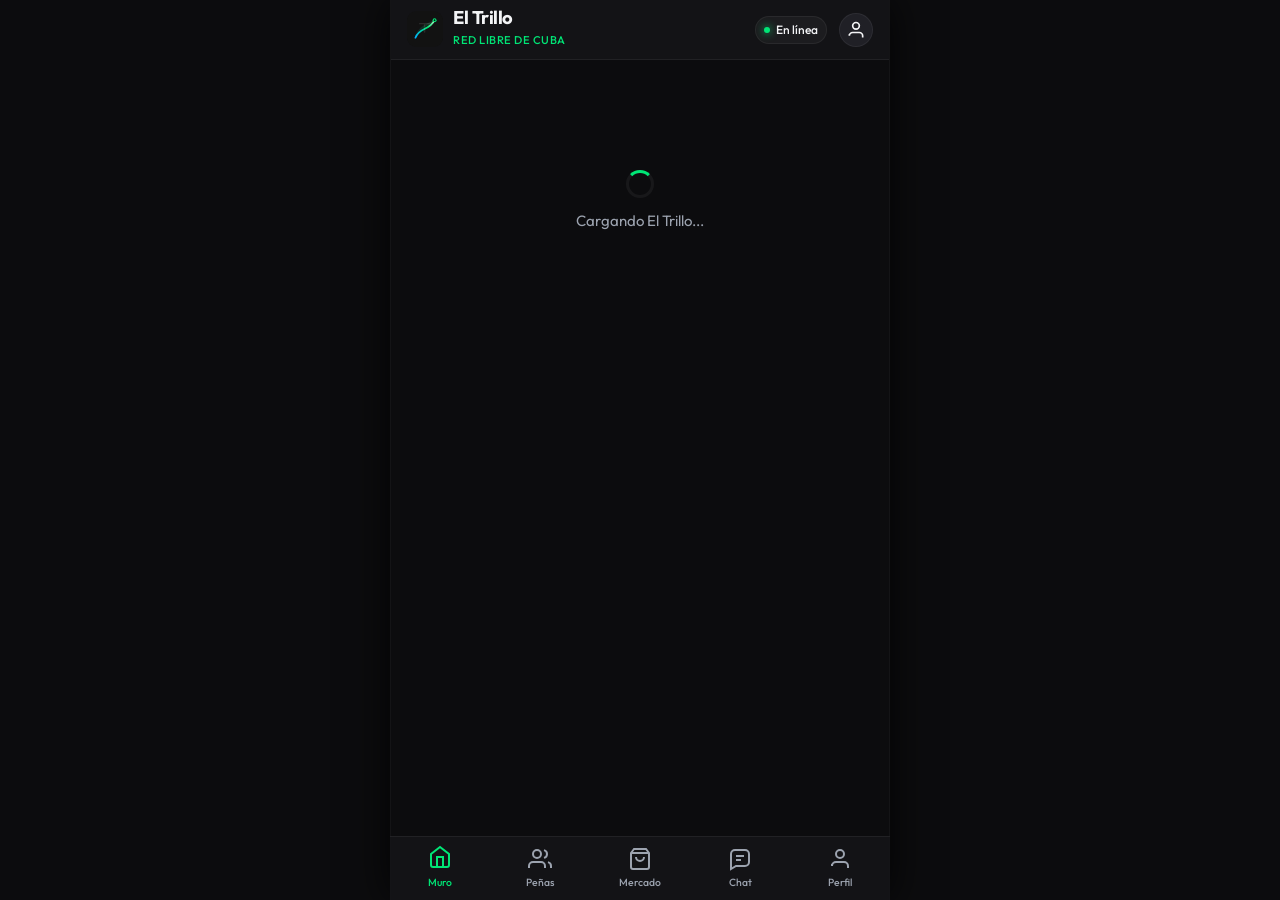
==== commit 58b47f9d: "Add private messaging chat" ====
--- a/index.html
+++ b/index.html
@@ -28,7 +28,7 @@
   <link href="https://fonts.googleapis.com/css2?family=Outfit:wght@300;400;500;600;700&display=swap" rel="stylesheet">
 
   <!-- Core App Stylesheet -->
-  <link rel="stylesheet" href="app.css">
+  <link rel="stylesheet" href="app.css?v=chat-v1">
 
   <!-- Supabase Client Library (Cached by Service Worker) -->
   <script src="https://cdn.jsdelivr.net/npm/@supabase/supabase-js@2/dist/umd/supabase.js"></script>
@@ -410,6 +410,13 @@
       </svg>
       <span class="nav-label">Mercado</span>
     </a>
+    <a href="#" class="nav-item" data-view="chat" id="nav-item-chat">
+      <svg viewBox="0 0 24 24" class="nav-icon" width="24" height="24">
+        <path d="M21 15a4 4 0 0 1-4 4H8l-5 3V7a4 4 0 0 1 4-4h10a4 4 0 0 1 4 4z"/>
+        <path d="M8 9h8M8 13h5"/>
+      </svg>
+      <span class="nav-label">Chat</span>
+    </a>
     <a href="#" class="nav-item" data-view="perfil" id="nav-item-perfil">
       <svg viewBox="0 0 24 24" class="nav-icon" width="24" height="24">
         <path d="M20 21v-2a4 4 0 0 0-4-4H8a4 4 0 0 0-4 4v-2"/>
@@ -420,6 +427,6 @@
   </nav>
 
   <!-- Core App Controller Script -->
-  <script src="app.js"></script>
+  <script src="app.js?v=chat-v1"></script>
 </body>
 </html>
--- a/app.css
+++ b/app.css
@@ -4,6 +4,8 @@
    ==================================================== */
 
 :root {
+  color-scheme: dark;
+
   /* HSL Tailored Color Palette */
   --bg: #0c0c0e;
   --bg-card: #16161a;
@@ -38,6 +40,36 @@
   --transition: all 0.25s cubic-bezier(0.4, 0, 0.2, 1);
 }
 
+[data-theme="light"] {
+  color-scheme: light;
+
+  --bg: #f5f7f4;
+  --bg-card: #ffffff;
+  --bg-elevated: #edf2ee;
+  --bg-glass: rgba(255, 255, 255, 0.88);
+
+  --primary: #008f4c;
+  --primary-glow: rgba(0, 143, 76, 0.14);
+  --primary-hover: #007a41;
+  --accent: #006fbf;
+
+  --whatsapp: #128c4a;
+  --whatsapp-hover: #0f7b40;
+
+  --text: #121417;
+  --text-secondary: #4b5563;
+  --text-muted: #6b7280;
+
+  --border: rgba(17, 24, 39, 0.1);
+  --border-active: rgba(0, 143, 76, 0.34);
+
+  --error: #c62828;
+  --success: #15803d;
+  --warning: #b7791f;
+
+  --shadow: 0 4px 20px rgba(15, 23, 42, 0.12);
+}
+
 /* Base resets */
 * {
   box-sizing: border-box;
@@ -65,6 +97,12 @@
   flex-direction: column;
 }
 
+[data-theme="light"] body {
+  box-shadow: 0 0 34px rgba(15, 23, 42, 0.12);
+  border-left-color: rgba(17, 24, 39, 0.08);
+  border-right-color: rgba(17, 24, 39, 0.08);
+}
+
 /* Custom Scrollbar */
 ::-webkit-scrollbar {
   width: 4px;
@@ -990,6 +1028,261 @@
   display: flex;
   gap: 8px;
   margin-top: 10px;
+}
+
+/* ====================================================
+   CHAT PRIVADO VIEW
+   ==================================================== */
+.chat-search-panel {
+  background-color: var(--bg-card);
+  border: 1px solid var(--border);
+  border-radius: 14px;
+  padding: 12px;
+  margin-bottom: 16px;
+}
+
+.chat-search-row {
+  display: flex;
+  gap: 8px;
+  margin-top: 6px;
+}
+
+.chat-search-row input {
+  flex: 1;
+}
+
+.chat-search-results,
+.chat-list {
+  display: flex;
+  flex-direction: column;
+  gap: 8px;
+}
+
+.chat-search-results {
+  margin-top: 10px;
+}
+
+.chat-section-title {
+  color: var(--text-secondary);
+  font-size: 0.82rem;
+  font-weight: 600;
+  margin: 6px 0 10px;
+}
+
+.chat-user-row {
+  width: 100%;
+  background-color: var(--bg-card);
+  border: 1px solid var(--border);
+  border-radius: 14px;
+  padding: 12px;
+  display: flex;
+  align-items: center;
+  gap: 12px;
+  color: var(--text);
+  text-align: left;
+  cursor: pointer;
+  font-family: var(--font-family);
+}
+
+.chat-user-row:active {
+  transform: scale(0.99);
+  background-color: var(--bg-elevated);
+}
+
+.chat-avatar {
+  width: 42px;
+  height: 42px;
+  border-radius: 50%;
+  background-color: var(--bg-elevated);
+  border: 1px solid var(--border);
+  color: var(--primary);
+  display: flex;
+  align-items: center;
+  justify-content: center;
+  font-weight: 700;
+  overflow: hidden;
+  flex: 0 0 auto;
+}
+
+.chat-avatar.small {
+  width: 36px;
+  height: 36px;
+}
+
+.chat-avatar img {
+  width: 100%;
+  height: 100%;
+  object-fit: cover;
+}
+
+.chat-user-main {
+  min-width: 0;
+  flex: 1;
+}
+
+.chat-user-topline {
+  display: flex;
+  justify-content: space-between;
+  gap: 10px;
+  margin-bottom: 2px;
+}
+
+.chat-user-name {
+  font-weight: 600;
+  font-size: 0.92rem;
+  overflow: hidden;
+  text-overflow: ellipsis;
+  white-space: nowrap;
+}
+
+.chat-time {
+  color: var(--text-muted);
+  font-size: 0.72rem;
+  flex: 0 0 auto;
+}
+
+.chat-user-detail,
+.chat-muted {
+  color: var(--text-secondary);
+  font-size: 0.8rem;
+}
+
+.chat-user-detail {
+  overflow: hidden;
+  text-overflow: ellipsis;
+  white-space: nowrap;
+}
+
+.chat-user-detail.unread {
+  color: var(--primary);
+  font-weight: 700;
+}
+
+.chat-error {
+  color: var(--error);
+  font-size: 0.8rem;
+}
+
+.chat-empty-state {
+  background-color: var(--bg-card);
+  border: 1px solid var(--border);
+  border-radius: 16px;
+  padding: 26px 16px;
+  color: var(--text-secondary);
+  text-align: center;
+}
+
+.chat-empty-state.compact {
+  margin: auto 0;
+}
+
+.chat-empty-state h3 {
+  color: var(--text);
+  font-size: 1rem;
+  margin-bottom: 4px;
+}
+
+.chat-thread {
+  min-height: calc(100vh - var(--header-height) - var(--nav-height) - 32px);
+  display: flex;
+  flex-direction: column;
+  gap: 10px;
+}
+
+.chat-thread-header {
+  background-color: var(--bg-card);
+  border: 1px solid var(--border);
+  border-radius: 14px;
+  padding: 10px;
+  display: flex;
+  align-items: center;
+  gap: 10px;
+}
+
+.chat-thread-title {
+  min-width: 0;
+}
+
+.chat-thread-title h3 {
+  font-size: 0.95rem;
+  font-weight: 600;
+  line-height: 1.2;
+}
+
+.chat-thread-title span {
+  color: var(--text-secondary);
+  font-size: 0.76rem;
+}
+
+.chat-messages {
+  flex: 1;
+  min-height: 280px;
+  max-height: calc(100vh - var(--header-height) - var(--nav-height) - 170px);
+  overflow-y: auto;
+  background-color: var(--bg-card);
+  border: 1px solid var(--border);
+  border-radius: 16px;
+  padding: 12px;
+  display: flex;
+  flex-direction: column;
+  gap: 8px;
+}
+
+.chat-message {
+  display: flex;
+}
+
+.chat-message.mine {
+  justify-content: flex-end;
+}
+
+.chat-message.theirs {
+  justify-content: flex-start;
+}
+
+.chat-bubble {
+  max-width: 78%;
+  border-radius: 16px;
+  padding: 9px 11px 6px;
+  background-color: var(--bg-elevated);
+  border: 1px solid var(--border);
+}
+
+.chat-message.mine .chat-bubble {
+  background-color: var(--primary);
+  color: #0c0c0e;
+  border-color: transparent;
+}
+
+.chat-message-text {
+  font-size: 0.9rem;
+  line-height: 1.35;
+  word-break: break-word;
+  white-space: pre-wrap;
+}
+
+.chat-message-time {
+  font-size: 0.66rem;
+  opacity: 0.68;
+  text-align: right;
+  margin-top: 3px;
+}
+
+.chat-compose {
+  display: flex;
+  align-items: flex-end;
+  gap: 8px;
+  background-color: var(--bg-card);
+  border: 1px solid var(--border);
+  border-radius: 14px;
+  padding: 10px;
+}
+
+.chat-compose textarea {
+  flex: 1;
+  min-height: 40px;
+  max-height: 110px;
+  resize: vertical;
 }
 
 /* ====================================================
@@ -1125,7 +1418,7 @@
   -webkit-backdrop-filter: blur(12px);
   border-top: 1px solid var(--border);
   display: grid;
-  grid-template-columns: repeat(4, 1fr);
+  grid-template-columns: repeat(5, 1fr);
   z-index: 100;
 }
 
